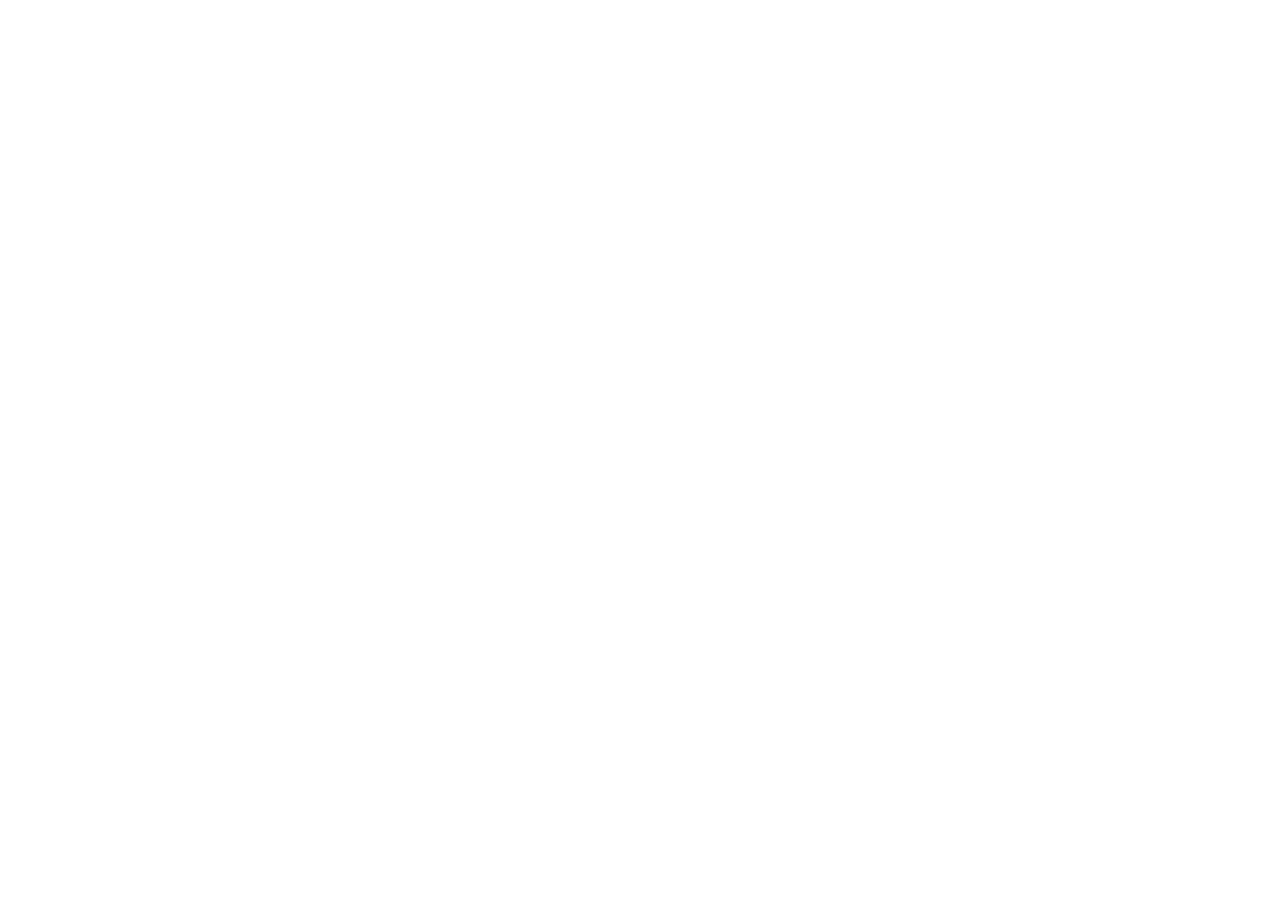
==== index.html @ e95d6673 "moving" ====
<!DOCTYPE html>
<html lang="en">
<head>
    <meta charset="UTF-8">
    <meta name="viewport" content="width=device-width, initial-scale=1.0">
    <link rel="stylesheet" href="style.css">
    <title>grid-masterclass</title>
</head>
<body>
    
</body>
</html>
---- style.css ----
*{
    
}
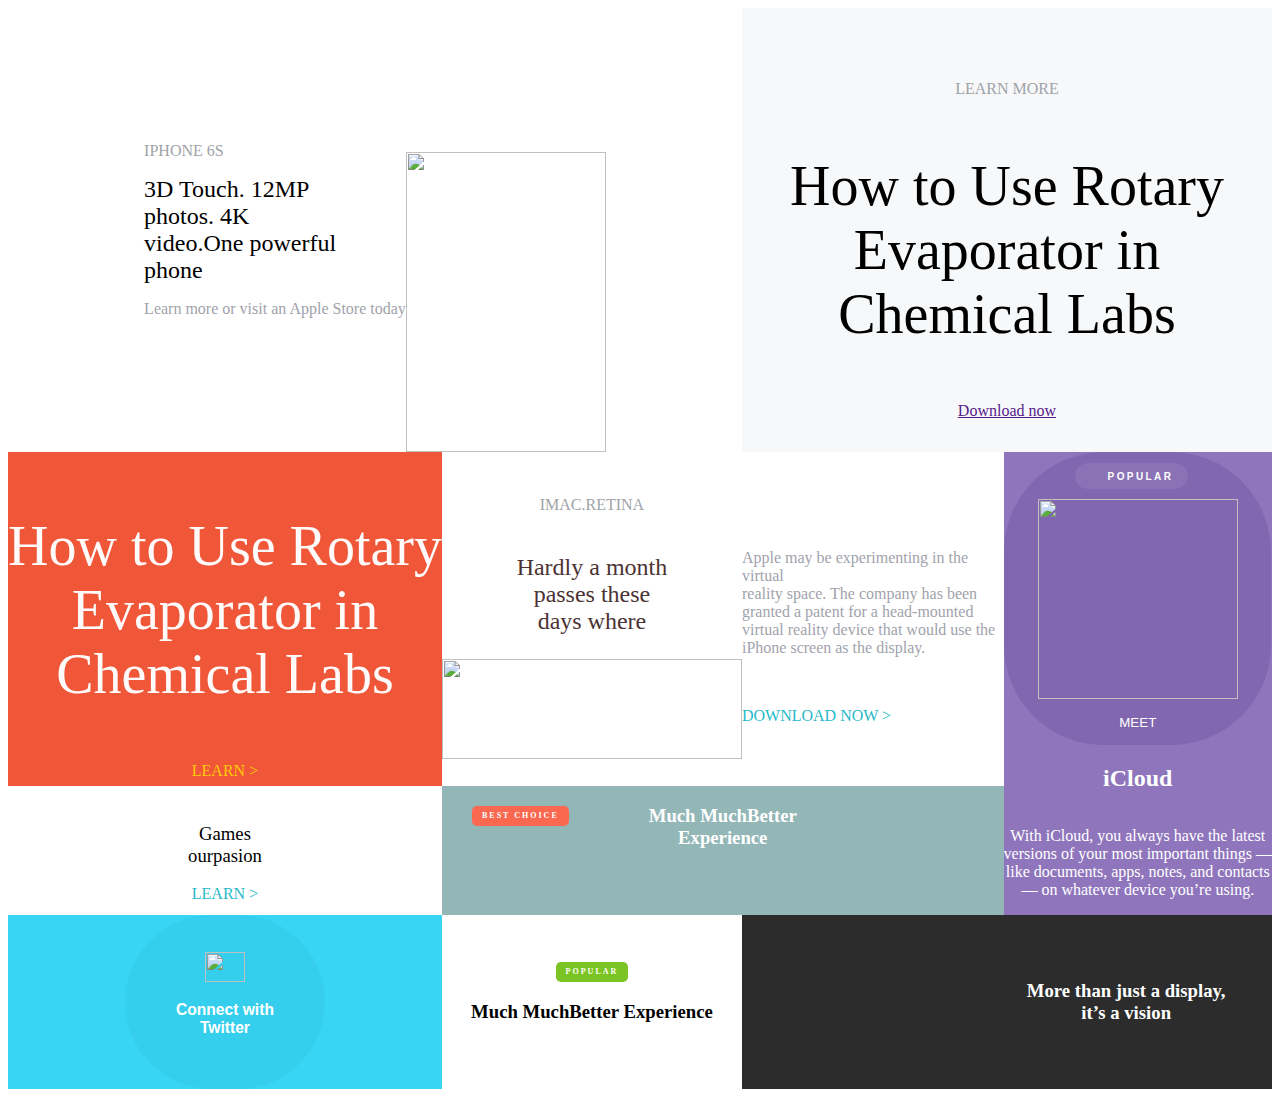
==== commit a7cc0199: "final edits :3" ====
--- a/index.html
+++ b/index.html
@@ -7,6 +7,150 @@
     <title>grid-masterclass</title>
 </head>
 <body>
-    
+    <div class="container">
+        <div class="item1">
+            <div style="display: flex;
+            flex-direction: column;">
+                <div style="color: rgb(159,163,167);">IPHONE 6S</div>
+            <p><span style="font-size: 1.5rem;">3D Touch. 12MP <br>
+                photos. 4K <br>
+                video.One powerful <br>
+                phone</span><br></p>
+                <div style="color: rgb(159,163,172);">Learn more or visit an Apple Store today</div>
+            </div>
+                <img style="width:200px;
+                height: 300px;
+                align-self: flex-end;" src="https://uploads-ssl.webflow.com/5bc242f45a5ed923b1704210/5bc2f42d9f9d5c2db96e7aa2_Img.png" alt="">
+        </div>
+
+        <div class="item2">
+            <div style="display: flex;
+            flex-direction: column;">
+                <div style="color: rgb(159,163,167);"><br><br><br><br>LEARN MORE</div>
+            <p style="font-size: 3.5rem;">How to Use Rotary <br> Evaporator in <br> Chemical Labs</p>
+            <a href="">Download now</a></p>
+            </div>
+        </div>
+
+        <div class="item3">
+            <div style="display: flex;
+            flex-direction: column;">
+            <img src="https://uploads-ssl.webflow.com/5bc242f45a5ed923b1704210/5bc2f42e5b2ebf1f70525e52_Keyboard.png" style="width: 21vw;" alt="">
+            <!-- <div style="color: rgb(159,163,167);"><br><br><br><br>LEARN MORE</div> -->
+            <p style="font-size: 3.5rem;">How to Use Rotary <br> Evaporator in <br> Chemical Labs</p>
+            <a style="color: rgb(255,200,10);
+                text-decoration: none;" href="">LEARN ></a>
+            </div>
+        </div>
+
+        <div class="item4">
+            <p style="color: rgb(159,163,167);">IMAC.RETINA</p>
+                <p style="font-size: 1.5rem;
+                color: rgb(76,51,51);">Hardly a month <br> passes these <br> days where</p>
+                <img style="width: 300px;
+                height: 100px;
+                align-self: last baseline;" 
+                src="https://uploads-ssl.webflow.com/5bc242f45a5ed923b1704210/5bc4451fac429126a5d9f264_Macintosh-p-500.png"  alt="">
+        </div>
+
+        <div class="item5">
+            <p style="color: rgb(159,163,172);
+            text-align: left;
+            font-weight: 100;"><br><br>Apple may be experimenting in the virtual <br>
+            reality space. The company has been <br>
+            granted a patent for a head-mounted <br>
+            virtual reality device that would use the <br>
+            iPhone screen as the display.</p><br>
+    <p><a style="color: rgb(39,185,201);
+        text-decoration: none;
+        align-self: center;" href="">DOWNLOAD NOW ></a></p>
+        </div>
+
+        <div class="item6">
+            <button class="cd-button" disabled="disabled">
+                <p style="padding: 2px 13px 1px 30px;
+                    margin-left: 65px;
+                    border-radius: 60px;
+                    background-color: hsla(0, 0%, 100%, .08);
+                    background-image: url('https://uploads-ssl.webflow.com/5bc242f45a5ed923b1704210/5bc2f42d5a5ed9663e707e7d_Shape.png');
+                    background-position: 11px 50%;
+                    background-size: 12px;
+                    background-repeat: no-repeat;
+                    width: 7em;
+                    font-size: 10px;
+                    line-height: 23px;
+                    font-weight: 700;
+                    color: white;
+                    letter-spacing: 2.4px;">POPULAR</p>
+                    <img style="width: 200px;
+                    height: 200px;" 
+                    src="https://uploads-ssl.webflow.com/5bc242f45a5ed923b1704210/5bc2f42de46b0e56a5607bd7_Floppy.png" alt="">
+                    <p style="color: white;">MEET</p>
+                </button>
+                <h2 style="color: white;">iCloud</h2>
+                <p style="color: white;">With iCloud, you always have the latest<br> 
+                    versions of your most important things —<br> 
+                    like documents, apps, notes, and contacts<br> 
+                    — on whatever device you’re using.</p>
+            </div>
+
+        <div class="item7">
+            <img style="width: 15vw;" src="https://uploads-ssl.webflow.com/5bc242f45a5ed923b1704210/5bc2f42dccad941a506d145c_Controller.png" alt="">
+            <h3 style="font-weight: 100;">Games <br>ourpasion</h3>
+            <a style="color: rgb(39,185,201);
+                text-decoration: none;" href="">LEARN ></a>
+        </div>
+
+        <div class="item8">
+            <div style="background-color: rgb(250,104,79);
+            color: white;
+            grid-column-start: 2;
+            grid-column-end: 3;
+            grid-row-start: 3;
+            grid-row-end: 4;
+            position: absolute;
+            left: 30px;
+            top: 20px;
+            padding-right: 10px;
+            padding-left: 10px;
+            border-radius: 5px;
+            font-size: 8px;
+            line-height: 20px;
+            font-weight: 700;
+            letter-spacing: 2px;">BEST CHOICE</div>
+            <h3 style="color: white;"><strong>Much MuchBetter <br> Experience</strong></h3>
+            <img style="align-self: flex-end;" src="https://uploads-ssl.webflow.com/5bc242f45a5ed923b1704210/5bc2e078ccad94811f6d0da3_iPad%20Pro-p-500.png" alt="">
+        </div>
+
+        <div class="item9">
+            <button class="x-button" disabled="disabled">
+                    <img style="width: 40px;
+                    height: 30px;" 
+                    src="https://uploads-ssl.webflow.com/5bc242f45a5ed923b1704210/5bc2f42dac429123bdd925dc_twitter.png" alt="">
+                    <h3 style="color: white;">Connect with<br> Twitter</h3>
+                </button>
+        </div>
+
+        <div class="item10">
+            <div style="background-color:rgb(123,196,36);
+            position: static;
+            left: 30px;
+            top: 20px;
+            padding-right: 10px;
+            padding-left: 10px;
+            border-radius: 5px;
+            color: #fff;
+            font-size: 8px;
+            line-height: 20px;
+            font-weight: 700;
+            letter-spacing: 2px;">POPULAR</div>
+            <h3>Much MuchBetter Experience</h3>
+        </div>
+
+        <div class="item11">
+            <img style="width: 15vw;" src="https://uploads-ssl.webflow.com/5bc242f45a5ed923b1704210/5bc2f42eccad9470ed6d145d_TV.png" alt="">
+            <h3 style="color: white;">More than just a display, <br> it’s a vision</h3>
+        </div>
+    </div>
 </body>
 </html>--- a/style.css
+++ b/style.css
@@ -1,3 +1,167 @@
-*{
-    
+
+.container{
+    display: grid;
+    grid-template-columns: auto auto;   
+    grid-template-rows: auto auto;     
+    /* padding: 0; */
+    /* height: 100vh; */
+    /* width: 100%; */
+}
+
+.item1{
+    grid-column-start: 1;
+    grid-column-end: 3;
+    grid-row-start: 1;
+    grid-row-end: 1;
+    display: flex;
+    justify-content: center;
+    align-items: center;
+    /* height: 70%; */
+    /* width: 70; */
+}
+
+.item2{
+    background: rgb(247,248,249);
+    grid-column-start: 3;
+    grid-column-end: 6;
+    grid-row-start: 1;
+    grid-row-end: 1;
+    display: flex;
+    /* x axis  */
+    justify-content: center;
+    /* y axis  */
+    align-items: center;
+    /* for text  */
+    text-align: center;
+    /* height: 70%; */
+}
+
+.item3{
+    background-color: #f05638;
+    grid-column-start: 1;
+    grid-column-end: 1;
+    grid-row-start: 2;
+    grid-row-end: 2;
+    display: flex;
+    /* x axis  */
+    justify-content: center;
+    /* y axis  */
+    align-items: center;
+    /* for text  */
+    text-align: center;
+    flex-direction: column;
+    justify-content: center;
+    align-items: center;
+    color: #fffbfb;
+}
+
+.item4{
+    grid-column-start: 2;
+    grid-column-end: 2;
+    grid-row-start: 2;
+    grid-row-end: 2;
+    display: flex;
+    justify-content: center;
+    align-items: center;
+    text-align: center;
+    flex-direction: column;
+    width:fit-content ;
+}
+.item5{
+    grid-column-start: 3;
+    grid-column-end: 3;
+    grid-row-start: 2;
+    grid-row-end: 2;
+    display: flex;
+    flex-direction: column;
+    justify-content: center;
+    align-items: flex-start;
+}
+
+.item6{
+    background: rgb(143,118,188);
+    grid-column-start: 4;
+    grid-column-end: 6;
+    grid-row-start: 2;
+    grid-row-end: 4;
+    display: flex;
+    flex-direction: column;
+    align-items: center;
+    justify-content: center;
+    text-align: center;
+}
+
+.item7{
+    grid-column-start: 1;
+    grid-column-end: 2;
+    grid-row-start: 3;
+    grid-row-end: 3;
+    flex-direction: column;
+    align-items: center;
+    justify-content: center;
+    text-align: center;
+}
+
+.item8{
+    position: relative;
+    background: rgb(147,182,183);
+    grid-column-start: 2;
+    grid-column-end: 4;
+    grid-row-start: 3;
+    grid-row-end: 3;
+    justify-content: flex-end;
+    text-align: center;
+    align-items: center;
+}
+
+.item9{
+    background: rgb(56,213,244);
+    grid-column-start: 1;
+    grid-column-end: 2;
+    grid-row-start: 4;
+    grid-row-end: 4;
+    display: flex;
+    flex-direction: column;
+    align-items: center;
+    justify-content: center;
+    text-align: center;
+}
+
+.item10{
+    grid-column-start: 2;
+    grid-column-end: 2;
+    grid-row-start: 4;
+    grid-row-end: 4;
+    display: flex;
+    flex-direction: column;
+    align-items: center;
+    justify-content: center;
+    text-align: center;
+}
+
+.item11{
+    background-color: rgb(44,44,44);
+    grid-column-start: 3;
+    grid-column-end: 6;
+    grid-row-start: 4;
+    grid-row-end: 4;
+    display: flex;
+    align-items: center;
+    justify-content: space-evenly;
+    text-align: center;
+}
+
+.cd-button{
+    background-color: rgb(129,102,176);
+    border: none;
+    border-radius: 100px;
+    width: 20em;
+}
+
+.x-button{
+    background-color:rgb(53,207,237);
+    border: none;
+    border-radius: 100px;
+    width: 15em;
+    height: 13em;
 }